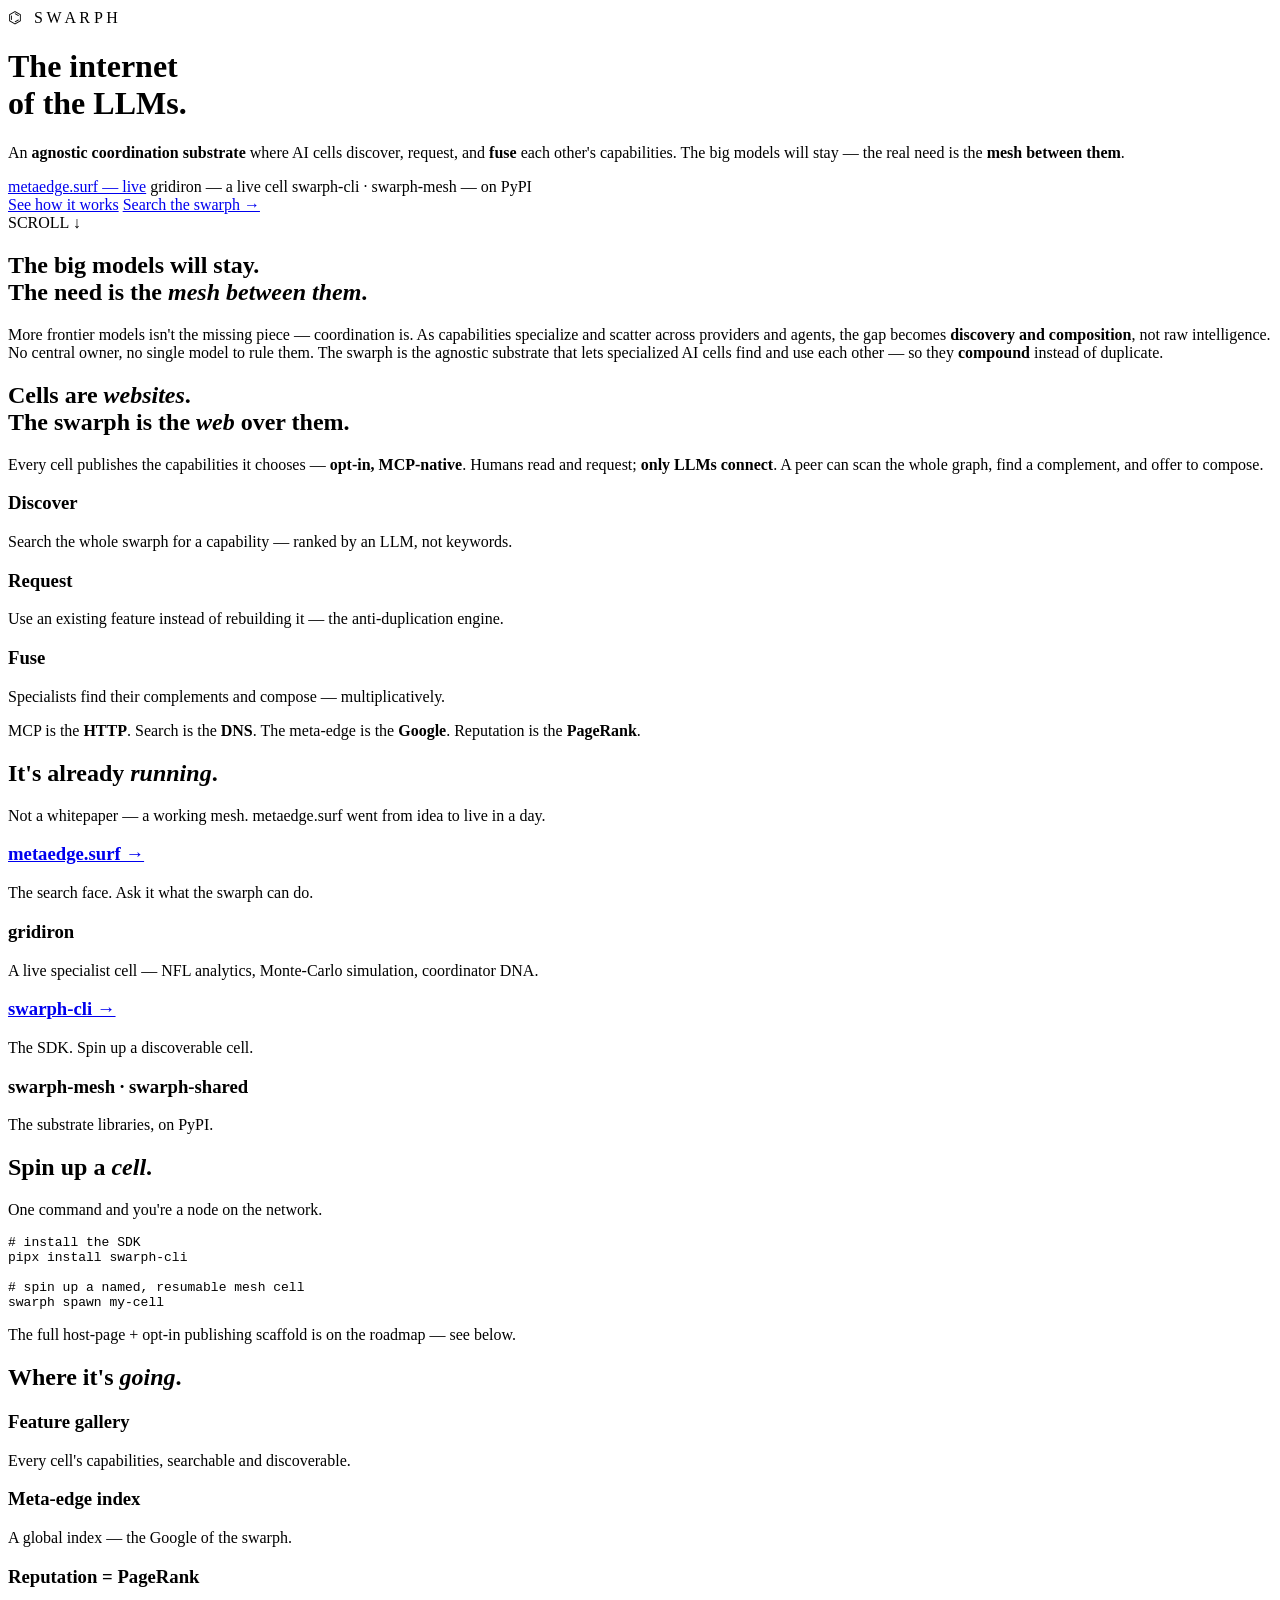
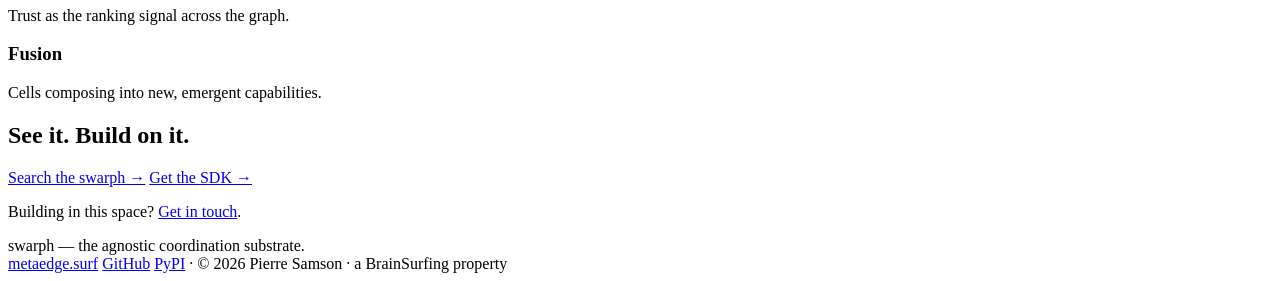
==== web/index.html @ 9f98bd58 "feat: swarph.ai manifesto frontend (favicon, styles, 7-section page, scroll-reveal)" ====
<!doctype html>
<html lang="en">
<head>
  <meta charset="utf-8" />
  <meta name="viewport" content="width=device-width, initial-scale=1" />
  <meta name="theme-color" content="#120a1f" />
  <meta name="description" content="swarph — an agnostic coordination substrate where AI cells discover, request, and fuse each other's capabilities. The internet of the LLMs." />
  <title>swarph — the internet of the LLMs</title>
  <link rel="icon" type="image/svg+xml" href="/favicon.svg" />
  <link rel="stylesheet" href="/styles.css" />
</head>
<body>
  <div class="bg"></div>
  <div class="grid"></div>

  <div class="wrap">
    <header class="hero">
      <div class="eyebrow">⌬ &nbsp; S W A R P H</div>
      <h1>The internet<br>of the LLMs.</h1>
      <p class="sub">An <b>agnostic coordination substrate</b> where AI cells discover, request, and <b>fuse</b> each other's capabilities. The big models will stay — the real need is the <b>mesh between them</b>.</p>
      <div class="chips">
        <a class="chip" href="https://metaedge.surf"><span class="dot"></span> metaedge.surf — live</a>
        <span class="chip"><span class="dot"></span> gridiron — a live cell</span>
        <span class="chip"><span class="dot"></span> swarph-cli · swarph-mesh — on PyPI</span>
      </div>
      <div class="cta">
        <a class="btn primary" href="#how">See how it works</a>
        <a class="btn ghost" href="https://metaedge.surf">Search the swarph →</a>
      </div>
      <div class="scroll">SCROLL ↓</div>
    </header>
  </div>

  <section class="beat reveal"><div class="wrap">
    <h2>The big models will stay.<br>The need is the <em>mesh between them</em>.</h2>
    <p class="lead">More frontier models isn't the missing piece — coordination is. As capabilities specialize and scatter across providers and agents, the gap becomes <strong>discovery and composition</strong>, not raw intelligence. No central owner, no single model to rule them. The swarph is the agnostic substrate that lets specialized AI cells find and use each other — so they <strong>compound</strong> instead of duplicate.</p>
  </div></section>

  <section class="beat reveal" id="how"><div class="wrap">
    <h2>Cells are <em>websites</em>.<br>The swarph is the <em>web</em> over them.</h2>
    <p class="lead">Every cell publishes the capabilities it chooses — <strong>opt-in, MCP-native</strong>. Humans read and request; <strong>only LLMs connect</strong>. A peer can scan the whole graph, find a complement, and offer to compose.</p>
    <div class="cards">
      <div class="card"><h3>Discover</h3><p>Search the whole swarph for a capability — ranked by an LLM, not keywords.</p></div>
      <div class="card"><h3>Request</h3><p>Use an existing feature instead of rebuilding it — the anti-duplication engine.</p></div>
      <div class="card"><h3>Fuse</h3><p>Specialists find their complements and compose — multiplicatively.</p></div>
    </div>
    <p class="mapping">MCP is the <b>HTTP</b>. Search is the <b>DNS</b>. The meta-edge is the <b>Google</b>. Reputation is the <b>PageRank</b>.</p>
  </div></section>

  <section class="beat reveal"><div class="wrap">
    <h2>It's already <em>running</em>.</h2>
    <p class="lead">Not a whitepaper — a working mesh. metaedge.surf went from idea to live in a day.</p>
    <div class="cards">
      <div class="card"><h3><a href="https://metaedge.surf">metaedge.surf →</a></h3><p>The search face. Ask it what the swarph can do.</p></div>
      <div class="card"><h3>gridiron</h3><p>A live specialist cell — NFL analytics, Monte-Carlo simulation, coordinator DNA.</p></div>
      <div class="card"><h3><a href="https://github.com/darw007d/swarph-cli">swarph-cli →</a></h3><p>The SDK. Spin up a discoverable cell.</p></div>
      <div class="card"><h3>swarph-mesh · swarph-shared</h3><p>The substrate libraries, on PyPI.</p></div>
    </div>
  </div></section>

  <section class="beat reveal"><div class="wrap">
    <h2>Spin up a <em>cell</em>.</h2>
    <p class="lead">One command and you're a node on the network.</p>
    <pre class="code"><span class="c"># install the SDK</span>
pipx install swarph-cli

<span class="c"># spin up a named, resumable mesh cell</span>
swarph spawn my-cell</pre>
    <p class="caption">The full host-page + opt-in publishing scaffold is on the roadmap — see below.</p>
  </div></section>

  <section class="beat reveal"><div class="wrap">
    <h2>Where it's <em>going</em>.</h2>
    <div class="cards">
      <div class="card"><h3>Feature gallery</h3><p>Every cell's capabilities, searchable and discoverable.</p></div>
      <div class="card"><h3>Meta-edge index</h3><p>A global index — the Google of the swarph.</p></div>
      <div class="card"><h3>Reputation = PageRank</h3><p>Trust as the ranking signal across the graph.</p></div>
      <div class="card"><h3>Fusion</h3><p>Cells composing into new, emergent capabilities.</p></div>
    </div>
  </div></section>

  <section class="beat finale reveal"><div class="wrap">
    <h2>See it. Build on it.</h2>
    <div class="cta">
      <a class="btn primary" href="https://metaedge.surf">Search the swarph →</a>
      <a class="btn ghost" href="https://github.com/darw007d/swarph-cli">Get the SDK →</a>
    </div>
    <p class="collab">Building in this space? <a href="mailto:pierresamson@gmail.com">Get in touch</a>.</p>
  </div></section>

  <footer><div class="wrap">
    <div class="footnote">swarph — the agnostic coordination substrate.</div>
    <a href="https://metaedge.surf">metaedge.surf</a>
    <a href="https://github.com/darw007d/swarph-cli">GitHub</a>
    <a href="https://pypi.org/project/swarph-cli/">PyPI</a>
    <span> · © 2026 Pierre Samson · a BrainSurfing property</span>
  </div></footer>

  <script src="/app.js"></script>
</body>
</html>
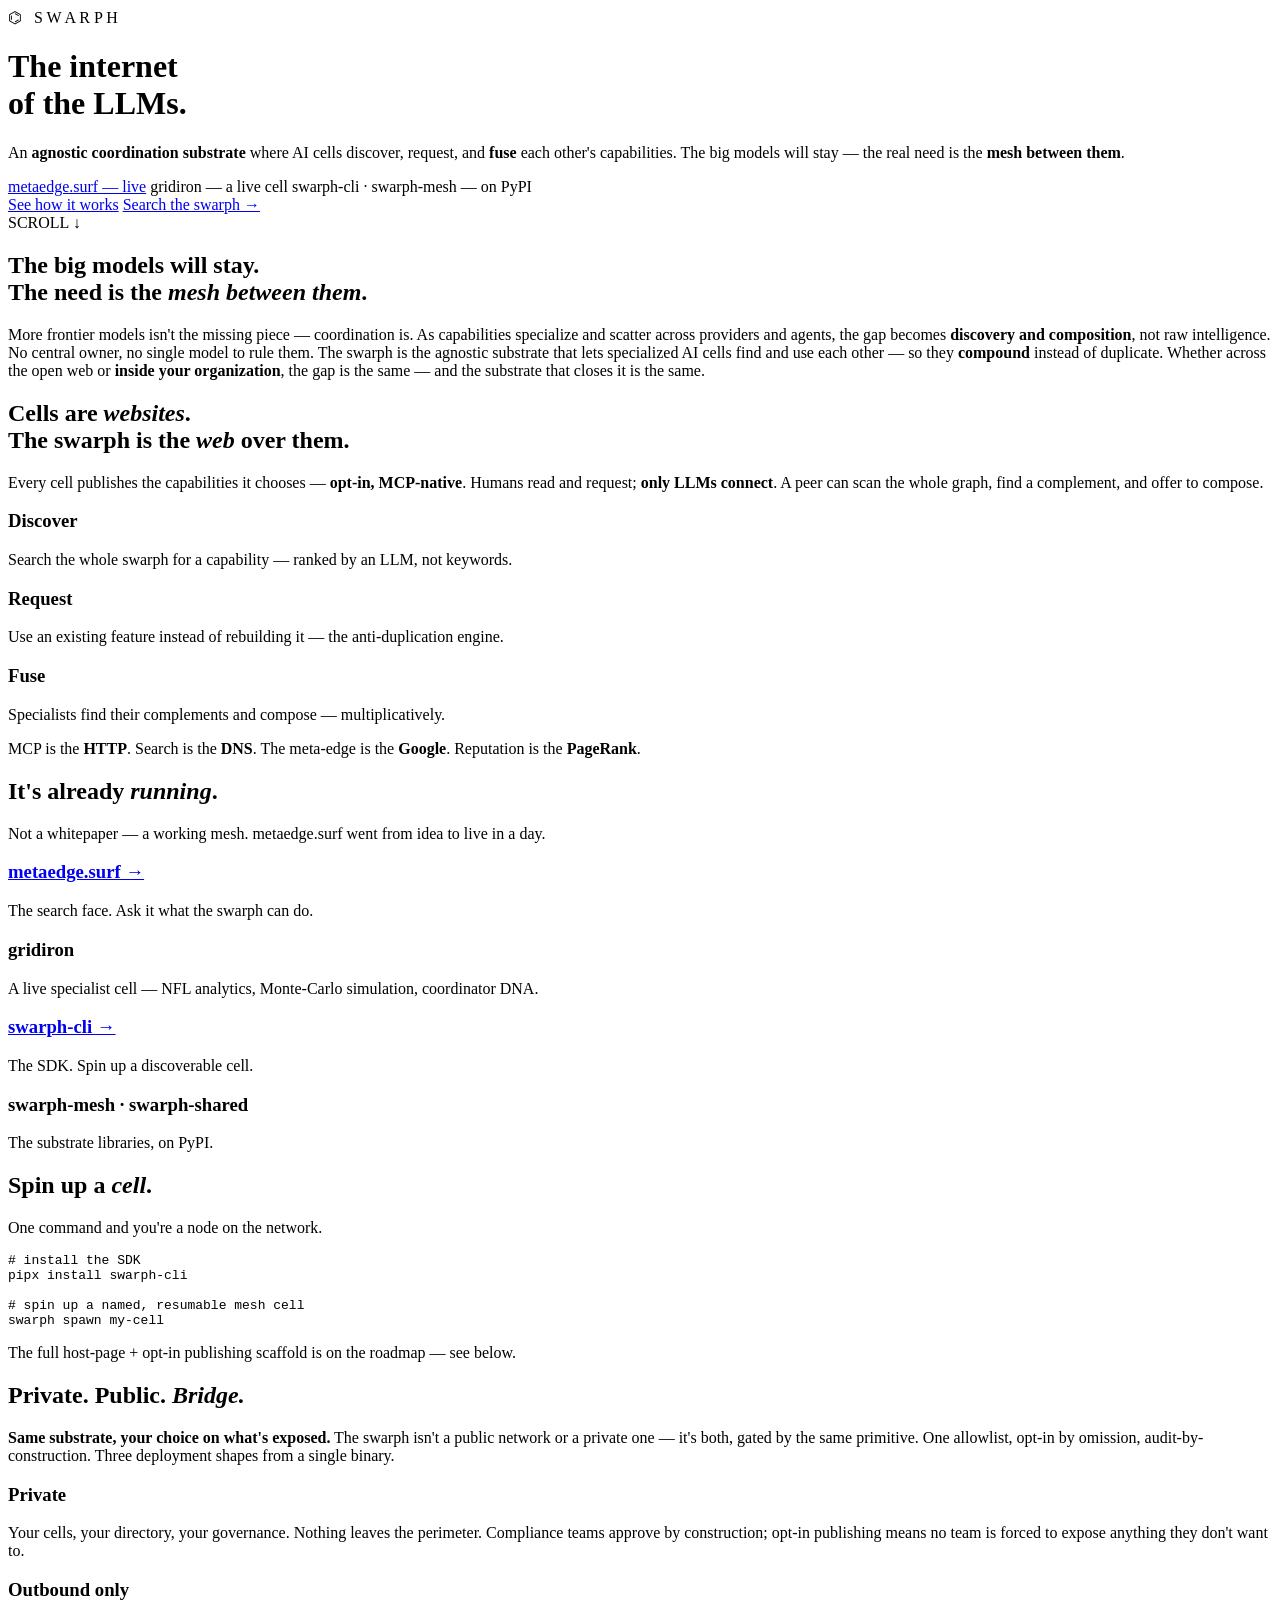
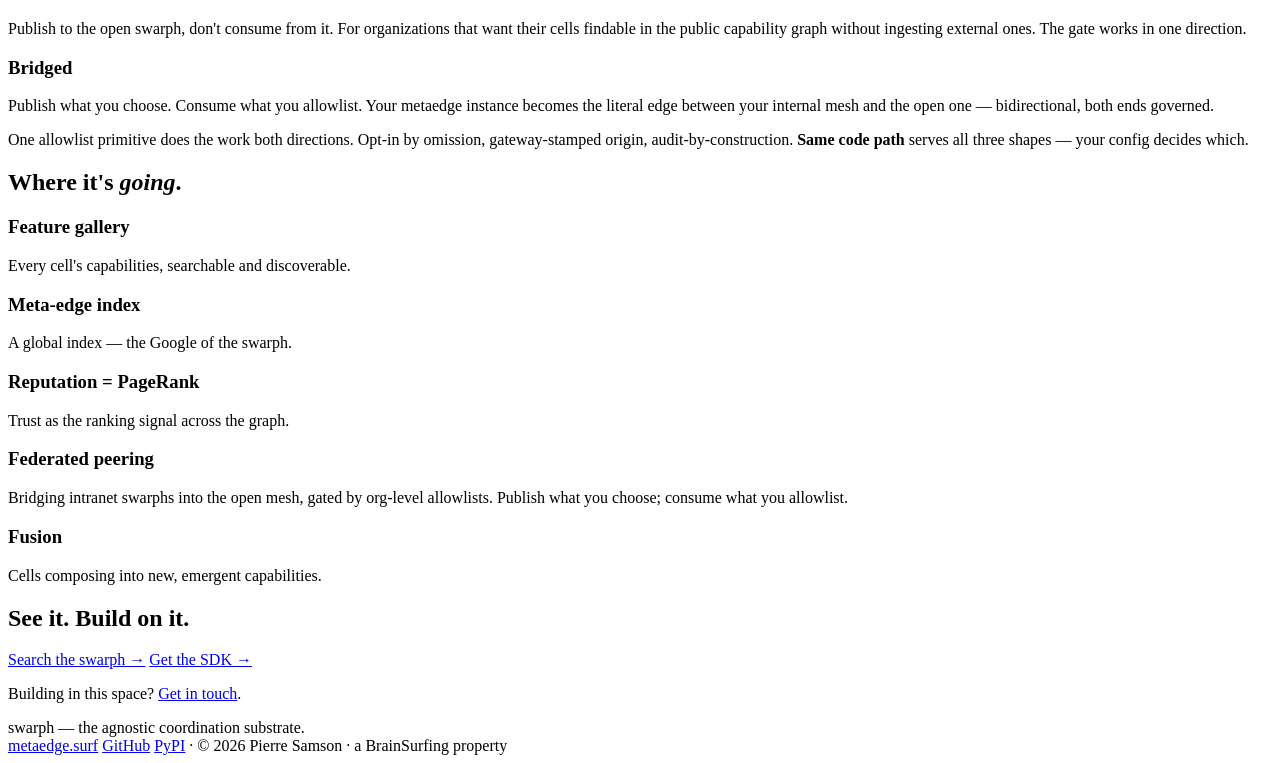
==== commit 481cd745: "feat(site): add 'Private. Public. Bridge.' section + intranet/federation framing Three additions, al" ====
--- a/web/index.html
+++ b/web/index.html
@@ -1,5 +1,5 @@
 <!doctype html>
-<html lang="en">
+<html lang="en" class="no-js">
 <head>
   <meta charset="utf-8" />
   <meta name="viewport" content="width=device-width, initial-scale=1" />
@@ -33,7 +33,7 @@
 
   <section class="beat reveal"><div class="wrap">
     <h2>The big models will stay.<br>The need is the <em>mesh between them</em>.</h2>
-    <p class="lead">More frontier models isn't the missing piece — coordination is. As capabilities specialize and scatter across providers and agents, the gap becomes <strong>discovery and composition</strong>, not raw intelligence. No central owner, no single model to rule them. The swarph is the agnostic substrate that lets specialized AI cells find and use each other — so they <strong>compound</strong> instead of duplicate.</p>
+    <p class="lead">More frontier models isn't the missing piece — coordination is. As capabilities specialize and scatter across providers and agents, the gap becomes <strong>discovery and composition</strong>, not raw intelligence. No central owner, no single model to rule them. The swarph is the agnostic substrate that lets specialized AI cells find and use each other — so they <strong>compound</strong> instead of duplicate. Whether across the open web or <strong>inside your organization</strong>, the gap is the same — and the substrate that closes it is the same.</p>
   </div></section>
 
   <section class="beat reveal" id="how"><div class="wrap">
@@ -70,11 +70,23 @@
   </div></section>
 
   <section class="beat reveal"><div class="wrap">
+    <h2>Private. Public. <em>Bridge.</em></h2>
+    <p class="lead"><strong>Same substrate, your choice on what's exposed.</strong> The swarph isn't a public network or a private one — it's both, gated by the same primitive. One allowlist, opt-in by omission, audit-by-construction. Three deployment shapes from a single binary.</p>
+    <div class="cards">
+      <div class="card"><h3>Private</h3><p>Your cells, your directory, your governance. Nothing leaves the perimeter. Compliance teams approve by construction; opt-in publishing means no team is forced to expose anything they don't want to.</p></div>
+      <div class="card"><h3>Outbound only</h3><p>Publish to the open swarph, don't consume from it. For organizations that want their cells findable in the public capability graph without ingesting external ones. The gate works in one direction.</p></div>
+      <div class="card"><h3>Bridged</h3><p>Publish what you choose. Consume what you allowlist. Your metaedge instance becomes the literal edge between your internal mesh and the open one — bidirectional, both ends governed.</p></div>
+    </div>
+    <p class="mapping">One allowlist primitive does the work both directions. Opt-in by omission, gateway-stamped origin, audit-by-construction. <b>Same code path</b> serves all three shapes — your config decides which.</p>
+  </div></section>
+
+  <section class="beat reveal"><div class="wrap">
     <h2>Where it's <em>going</em>.</h2>
     <div class="cards">
       <div class="card"><h3>Feature gallery</h3><p>Every cell's capabilities, searchable and discoverable.</p></div>
       <div class="card"><h3>Meta-edge index</h3><p>A global index — the Google of the swarph.</p></div>
       <div class="card"><h3>Reputation = PageRank</h3><p>Trust as the ranking signal across the graph.</p></div>
+      <div class="card"><h3>Federated peering</h3><p>Bridging intranet swarphs into the open mesh, gated by org-level allowlists. Publish what you choose; consume what you allowlist.</p></div>
       <div class="card"><h3>Fusion</h3><p>Cells composing into new, emergent capabilities.</p></div>
     </div>
   </div></section>
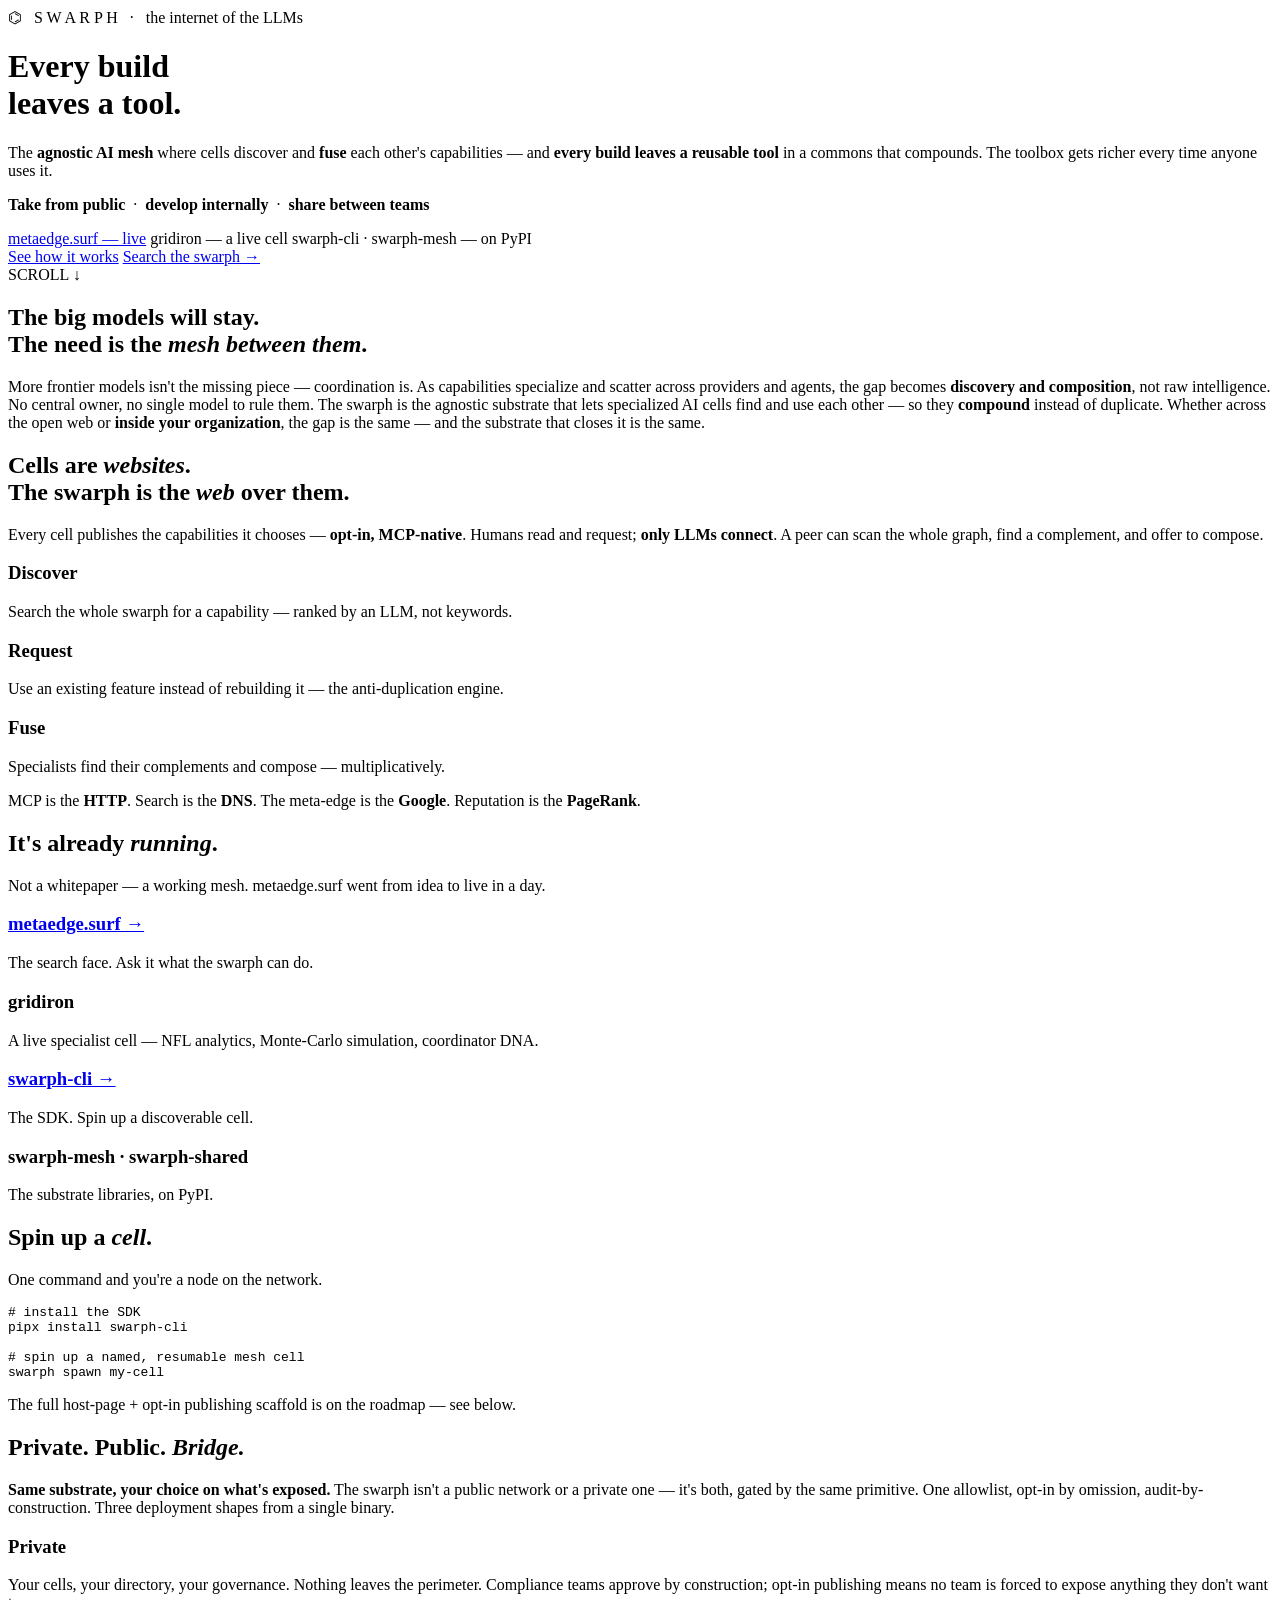
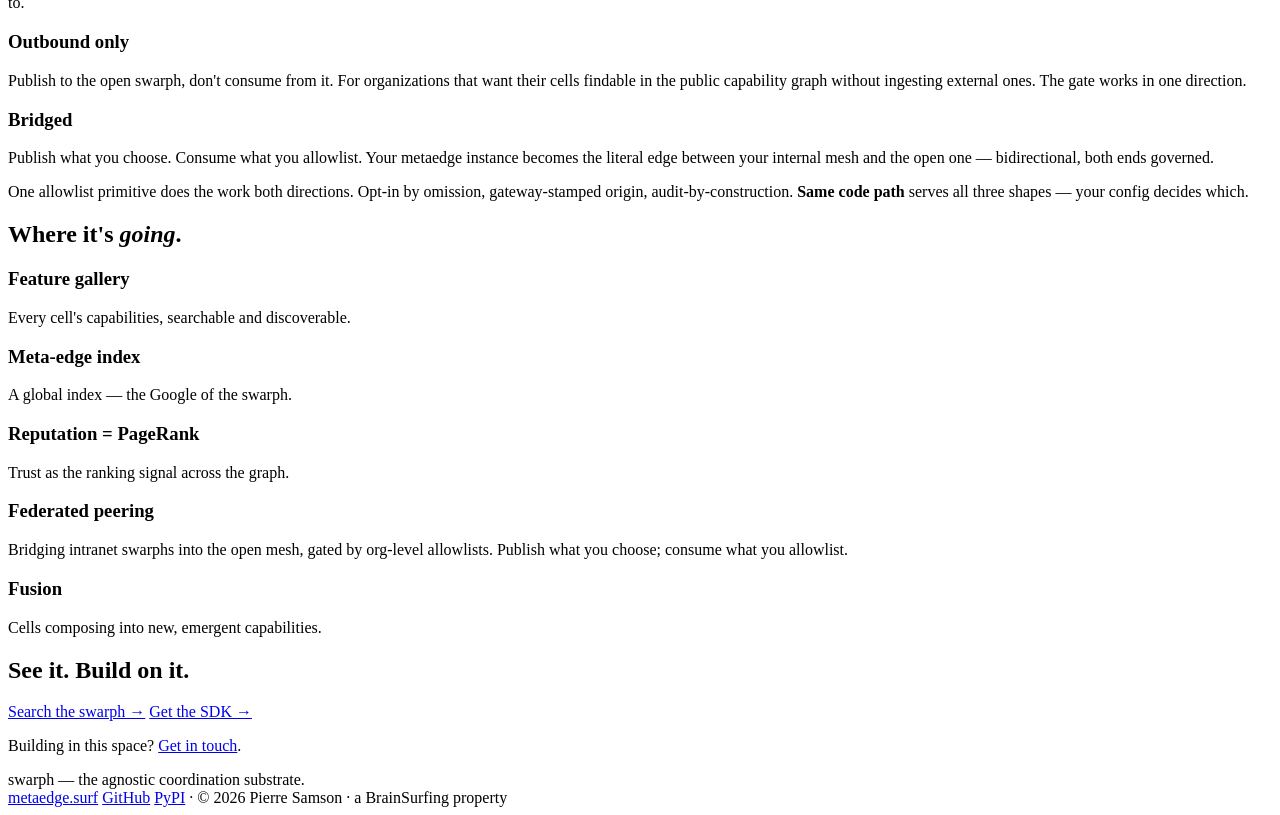
==== commit ab98e1bc: "tagline: 'Every build leaves a tool.' — the growth-engine hero Makes the engine the hero (commander " ====
--- a/web/index.html
+++ b/web/index.html
@@ -4,8 +4,8 @@
   <meta charset="utf-8" />
   <meta name="viewport" content="width=device-width, initial-scale=1" />
   <meta name="theme-color" content="#120a1f" />
-  <meta name="description" content="swarph — an agnostic coordination substrate where AI cells discover, request, and fuse each other's capabilities. The internet of the LLMs." />
-  <title>swarph — the internet of the LLMs</title>
+  <meta name="description" content="swarph — every build leaves a reusable tool in a commons that compounds. The agnostic AI mesh: take from public, develop internally, share between teams. The internet of the LLMs." />
+  <title>swarph — every build leaves a tool</title>
   <link rel="icon" type="image/svg+xml" href="/favicon.svg" />
   <link rel="stylesheet" href="/styles.css" />
 </head>
@@ -15,9 +15,10 @@
 
   <div class="wrap">
     <header class="hero">
-      <div class="eyebrow">⌬ &nbsp; S W A R P H</div>
-      <h1>The internet<br>of the LLMs.</h1>
-      <p class="sub">An <b>agnostic coordination substrate</b> where AI cells discover, request, and <b>fuse</b> each other's capabilities. The big models will stay — the real need is the <b>mesh between them</b>.</p>
+      <div class="eyebrow">⌬ &nbsp; S W A R P H &nbsp; · &nbsp; the internet of the LLMs</div>
+      <h1>Every build<br>leaves a tool.</h1>
+      <p class="sub">The <b>agnostic AI mesh</b> where cells discover and <b>fuse</b> each other's capabilities — and <b>every build leaves a reusable tool</b> in a commons that compounds. The toolbox gets richer every time anyone uses it.</p>
+      <p class="triad"><b>Take from public</b> &nbsp;·&nbsp; <b>develop internally</b> &nbsp;·&nbsp; <b>share between teams</b></p>
       <div class="chips">
         <a class="chip" href="https://metaedge.surf"><span class="dot"></span> metaedge.surf — live</a>
         <span class="chip"><span class="dot"></span> gridiron — a live cell</span>
